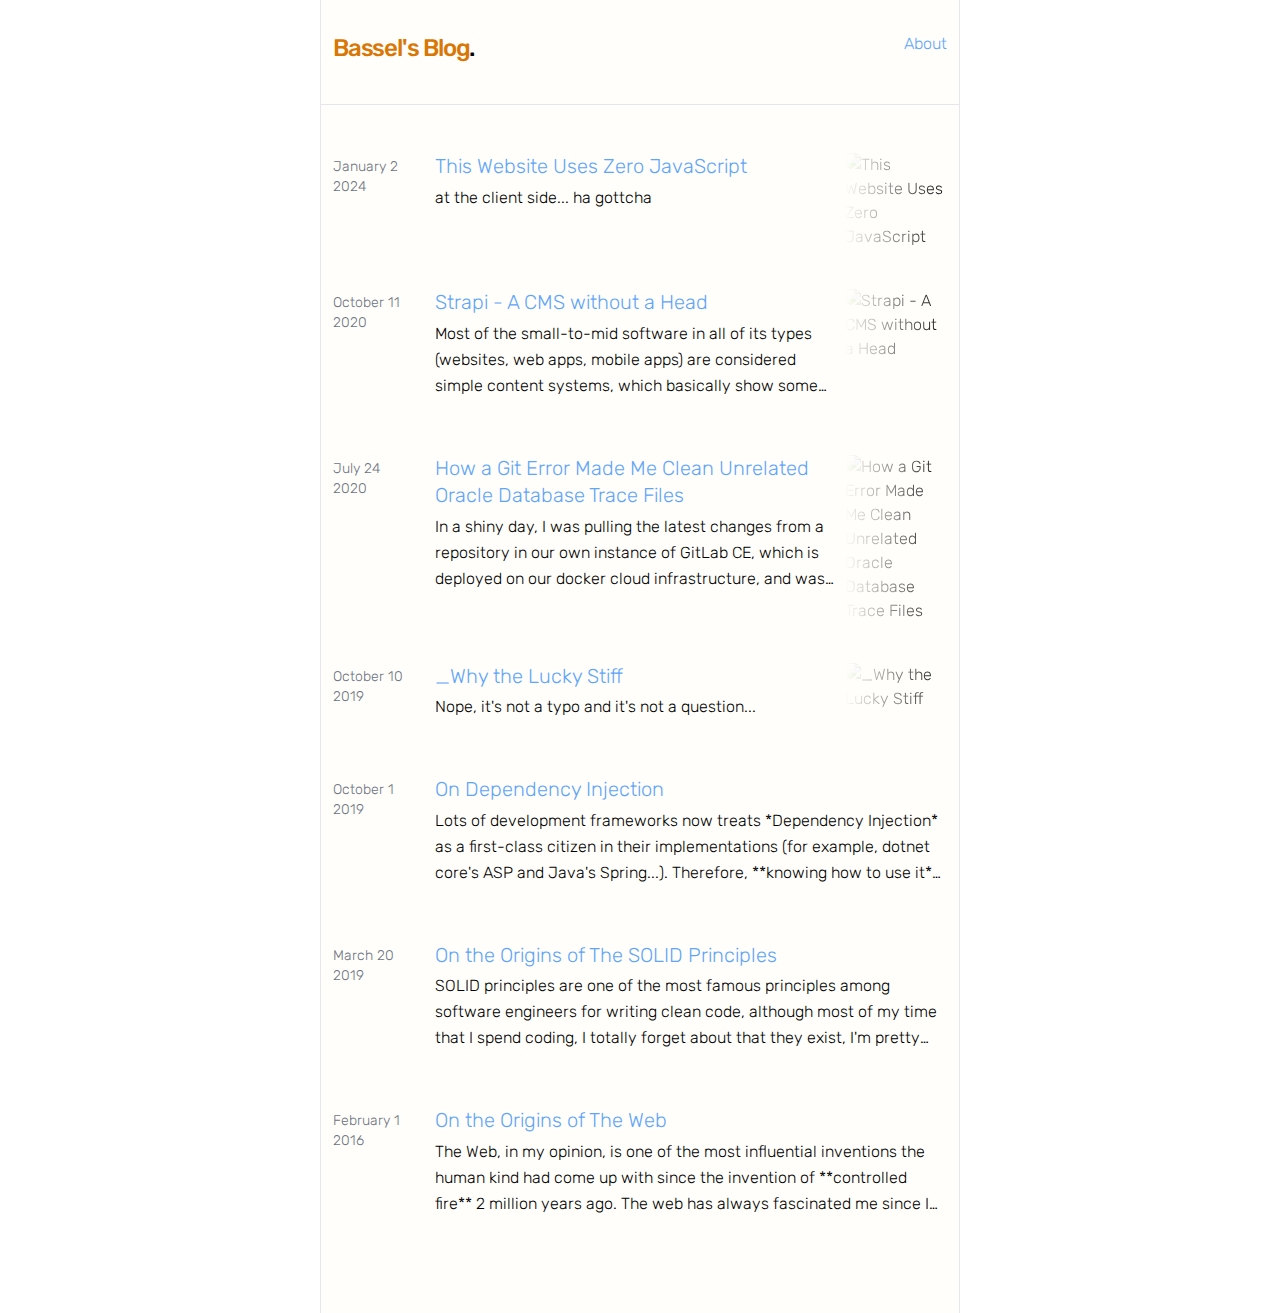
==== index.html @ ca0fd5a9 "07-01-2024" ====
<!DOCTYPE html><html lang="en"><head><meta charSet="utf-8"/><meta name="viewport" content="width=device-width"/><link rel="shortcut icon" href="/favicon.ico"/><title>Bassel&#x27;s Blog</title><meta property="og:image" content="https://res.cloudinary.com/bass3l/image/upload/q_auto/v1704662335/og-image_pcf7vp.jpg"/><meta property="og:title" content="Bassel&#x27;s Blog"/><meta property="og:description" content="A personal sketch board"/><meta name="description" content="A personal sketch board"/><meta name="twitter:card" content="summary"/><meta name="next-head-count" content="9"/><link rel="preload" href="/_next/static/css/03543f66facc0d97.css" as="style" crossorigin=""/><link rel="stylesheet" href="/_next/static/css/03543f66facc0d97.css" crossorigin="" data-n-g=""/><noscript data-n-css=""></noscript></head><body><div id="__next"><div class="container min-h-screen w-full md:w-4/5 lg:w-3/5 xl:w-3/6 mx-auto border-r border-l"><main><div class="grid grid-cols-2 md:grid-cols-4 border-b px-3 bg-amber-50/25"><h2 class="text-xl md:text-2xl font-medium tracking-tight md:tracking-tighter leading-tight mb-10 mt-8"><a class="hover:underline text-amber-600" href="/">Bassel&#x27;s Blog</a>.</h2><div class="md:col-span-3 text-right mb-10 mt-8"><a class="hover:underline text-blue-400 pl-4" href="/about">About</a></div></div><div class="min-h-screen bg-amber-50/25 pb-10 pt-12 px-3 "><div class="grid grid-cols-1 md:grid-cols-6 mb-10"><div class="hidden md:block text-sm mb-4 text-gray-500 mr-5 mt-1"><div class="flex flex-col"><time dateTime="2024-01-02">January	2</time><time>2024</time></div></div><div class="col-span-4"><h3 class="text-xl mb-1 leading-snug"><a class="hover:underline text-blue-400" href="/blog/this-website-uses-zero-javascript">This Website Uses Zero JavaScript</a></h3><div class="block md:hidden text-sm mb-4 text-gray-500 mr-5 mt-1"><div class="flex flex-col"><time dateTime="2024-01-02">January	2</time><time>2024</time></div></div><p class="text-md leading-relaxed mb-4 line-clamp-3">at the client side... ha gottcha</p></div><img class="h-full object-cover gradient-mask-b-0 md:gradient-mask-l-0" src="https://res.cloudinary.com/bass3l/image/upload/q_auto/v1704641303/this-website-uses-zero-javascript_s4yczm.jpg" alt="This Website Uses Zero JavaScript"/></div><div class="grid grid-cols-1 md:grid-cols-6 mb-10"><div class="hidden md:block text-sm mb-4 text-gray-500 mr-5 mt-1"><div class="flex flex-col"><time dateTime="2020-10-11">October	11</time><time>2020</time></div></div><div class="col-span-4"><h3 class="text-xl mb-1 leading-snug"><a class="hover:underline text-blue-400" href="/blog/strapi-a-cms-without-a-head">Strapi - A CMS without a Head</a></h3><div class="block md:hidden text-sm mb-4 text-gray-500 mr-5 mt-1"><div class="flex flex-col"><time dateTime="2020-10-11">October	11</time><time>2020</time></div></div><p class="text-md leading-relaxed mb-4 line-clamp-3">Most of the small-to-mid software in all of its types (websites, web apps, mobile apps) are considered simple content systems, which basically show some categorized content that an end-user can interact with</p></div><img class="h-full object-cover gradient-mask-b-0 md:gradient-mask-l-0" src="https://res.cloudinary.com/bass3l/image/upload/v1602443853/going-headless_jr13xa.jpg" alt="Strapi - A CMS without a Head"/></div><div class="grid grid-cols-1 md:grid-cols-6 mb-10"><div class="hidden md:block text-sm mb-4 text-gray-500 mr-5 mt-1"><div class="flex flex-col"><time dateTime="2020-07-24">July	24</time><time>2020</time></div></div><div class="col-span-4"><h3 class="text-xl mb-1 leading-snug"><a class="hover:underline text-blue-400" href="/blog/how-a-git-error-made-me-clear-unrelated-oracle-trace-files">How a Git Error Made Me Clean Unrelated Oracle Database Trace Files</a></h3><div class="block md:hidden text-sm mb-4 text-gray-500 mr-5 mt-1"><div class="flex flex-col"><time dateTime="2020-07-24">July	24</time><time>2020</time></div></div><p class="text-md leading-relaxed mb-4 line-clamp-3">In a shiny day, I was pulling the latest changes from a repository in our own instance of GitLab CE, which is deployed on our docker cloud infrastructure, and was faced with a weird error, I&#x27;ve checked my colleagues and most of them were encountering this error in a random-fashion, this is how it went on.</p></div><img class="h-full object-cover gradient-mask-b-0 md:gradient-mask-l-0" src="https://res.cloudinary.com/bass3l/image/upload/v1595589177/gitlab-and-docker_qunu9e.png" alt="How a Git Error Made Me Clean Unrelated Oracle Database Trace Files"/></div><div class="grid grid-cols-1 md:grid-cols-6 mb-10"><div class="hidden md:block text-sm mb-4 text-gray-500 mr-5 mt-1"><div class="flex flex-col"><time dateTime="2019-10-10">October	10</time><time>2019</time></div></div><div class="col-span-4"><h3 class="text-xl mb-1 leading-snug"><a class="hover:underline text-blue-400" href="/blog/_why-the-lucky-stiff">_Why the Lucky Stiff</a></h3><div class="block md:hidden text-sm mb-4 text-gray-500 mr-5 mt-1"><div class="flex flex-col"><time dateTime="2019-10-10">October	10</time><time>2019</time></div></div><p class="text-md leading-relaxed mb-4 line-clamp-3">Nope, it&#x27;s not a typo and it&#x27;s not a question...</p></div><img class="h-full object-cover gradient-mask-b-0 md:gradient-mask-l-0" src="https://res.cloudinary.com/bass3l/image/upload/v1570739691/why-the-lucky-stiff_hge6v1.jpg" alt="_Why the Lucky Stiff"/></div><div class="grid grid-cols-1 md:grid-cols-6 mb-10"><div class="hidden md:block text-sm mb-4 text-gray-500 mr-5 mt-1"><div class="flex flex-col"><time dateTime="2019-10-01">October	1</time><time>2019</time></div></div><div class="col-span-5"><h3 class="text-xl mb-1 leading-snug"><a class="hover:underline text-blue-400" href="/blog/on-dependency-injection">On Dependency Injection</a></h3><div class="block md:hidden text-sm mb-4 text-gray-500 mr-5 mt-1"><div class="flex flex-col"><time dateTime="2019-10-01">October	1</time><time>2019</time></div></div><p class="text-md leading-relaxed mb-4 line-clamp-3">Lots of development frameworks now treats *Dependency Injection* as a first-class citizen in their implementations (for example, dotnet core&#x27;s ASP and Java&#x27;s Spring...). Therefore, **knowing how to use it** is guaranteed at lots of software engineers, but **knowing why and when to use it** is what made me write this post as all of my posts :P.</p></div></div><div class="grid grid-cols-1 md:grid-cols-6 mb-10"><div class="hidden md:block text-sm mb-4 text-gray-500 mr-5 mt-1"><div class="flex flex-col"><time dateTime="2019-03-20">March	20</time><time>2019</time></div></div><div class="col-span-5"><h3 class="text-xl mb-1 leading-snug"><a class="hover:underline text-blue-400" href="/blog/on-the-origins-of-the-solid-principles">On the Origins of The SOLID Principles</a></h3><div class="block md:hidden text-sm mb-4 text-gray-500 mr-5 mt-1"><div class="flex flex-col"><time dateTime="2019-03-20">March	20</time><time>2019</time></div></div><p class="text-md leading-relaxed mb-4 line-clamp-3">SOLID principles are one of the most famous principles among software engineers for writing clean code, although most of my time that I spend coding, I totally forget about that they exist, I&#x27;m pretty sure that most of us apply them one way or another without explicitly thinking about them.</p></div></div><div class="grid grid-cols-1 md:grid-cols-6 mb-10"><div class="hidden md:block text-sm mb-4 text-gray-500 mr-5 mt-1"><div class="flex flex-col"><time dateTime="2016-02-01">February	1</time><time>2016</time></div></div><div class="col-span-5"><h3 class="text-xl mb-1 leading-snug"><a class="hover:underline text-blue-400" href="/blog/on-the-origins-of-the-web">On the Origins of The Web</a></h3><div class="block md:hidden text-sm mb-4 text-gray-500 mr-5 mt-1"><div class="flex flex-col"><time dateTime="2016-02-01">February	1</time><time>2016</time></div></div><p class="text-md leading-relaxed mb-4 line-clamp-3">The Web, in my opinion, is one of the most influential inventions the human kind had come up with since the invention of **controlled fire** 2 million years ago. The web has always fascinated me since I was a child. I remember back in the days - 12 years or so -  my first tries of programming was creating some *html* pages and linking them together with some *css* style sheets that made my pages look cool, and since then... I&#x27;ve fallen in love.</p></div></div></div></main></div></div></body></html>
---- _next/static/css/03543f66facc0d97.css ----
/*
! tailwindcss v3.4.1 | MIT License | https://tailwindcss.com
*/*,:after,:before{box-sizing:border-box;border:0 solid #e5e7eb}:after,:before{--tw-content:""}:host,html{line-height:1.5;-webkit-text-size-adjust:100%;-moz-tab-size:4;-o-tab-size:4;tab-size:4;font-family:ui-sans-serif,system-ui,sans-serif,Apple Color Emoji,Segoe UI Emoji,Segoe UI Symbol,Noto Color Emoji;font-feature-settings:normal;font-variation-settings:normal;-webkit-tap-highlight-color:transparent}body{margin:0;line-height:inherit}hr{height:0;color:inherit;border-top-width:1px}abbr:where([title]){-webkit-text-decoration:underline dotted;text-decoration:underline dotted}h1,h2,h3,h4,h5,h6{font-size:inherit;font-weight:inherit}a{color:inherit;text-decoration:inherit}b,strong{font-weight:bolder}code,kbd,pre,samp{font-family:ui-monospace,SFMono-Regular,Menlo,Monaco,Consolas,Liberation Mono,Courier New,monospace;font-feature-settings:normal;font-variation-settings:normal;font-size:1em}small{font-size:80%}sub,sup{font-size:75%;line-height:0;position:relative;vertical-align:baseline}sub{bottom:-.25em}sup{top:-.5em}table{text-indent:0;border-color:inherit;border-collapse:collapse}button,input,optgroup,select,textarea{font-family:inherit;font-feature-settings:inherit;font-variation-settings:inherit;font-size:100%;font-weight:inherit;line-height:inherit;color:inherit;margin:0;padding:0}button,select{text-transform:none}[type=button],[type=reset],[type=submit],button{-webkit-appearance:button;background-color:transparent;background-image:none}:-moz-focusring{outline:auto}:-moz-ui-invalid{box-shadow:none}progress{vertical-align:baseline}::-webkit-inner-spin-button,::-webkit-outer-spin-button{height:auto}[type=search]{-webkit-appearance:textfield;outline-offset:-2px}::-webkit-search-decoration{-webkit-appearance:none}::-webkit-file-upload-button{-webkit-appearance:button;font:inherit}summary{display:list-item}blockquote,dd,dl,figure,h1,h2,h3,h4,h5,h6,hr,p,pre{margin:0}fieldset{margin:0}fieldset,legend{padding:0}menu,ol,ul{list-style:none;margin:0;padding:0}dialog{padding:0}textarea{resize:vertical}input::-moz-placeholder,textarea::-moz-placeholder{opacity:1;color:#9ca3af}input::placeholder,textarea::placeholder{opacity:1;color:#9ca3af}[role=button],button{cursor:pointer}:disabled{cursor:default}audio,canvas,embed,iframe,img,object,svg,video{display:block;vertical-align:middle}img,video{max-width:100%;height:auto}[hidden]{display:none}@font-face{font-family:Rubik;src:url(/fonts/Rubik-Light.ttf);font-weight:300;font-style:normal}@font-face{font-family:Rubik;src:url(/fonts/Rubik-Regular.ttf);font-weight:400;font-style:normal}@font-face{font-family:Rubik;src:url(/fonts/Rubik-Medium.ttf);font-weight:medium;font-style:normal}@font-face{font-family:Rubik;src:url(/fonts/Rubik-Bold.ttf);font-weight:700;font-style:normal}html{font-family:Rubik,system-ui,sans-serif;font-weight:300}*,:after,:before{--tw-border-spacing-x:0;--tw-border-spacing-y:0;--tw-translate-x:0;--tw-translate-y:0;--tw-rotate:0;--tw-skew-x:0;--tw-skew-y:0;--tw-scale-x:1;--tw-scale-y:1;--tw-pan-x: ;--tw-pan-y: ;--tw-pinch-zoom: ;--tw-scroll-snap-strictness:proximity;--tw-gradient-from-position: ;--tw-gradient-via-position: ;--tw-gradient-to-position: ;--tw-ordinal: ;--tw-slashed-zero: ;--tw-numeric-figure: ;--tw-numeric-spacing: ;--tw-numeric-fraction: ;--tw-ring-inset: ;--tw-ring-offset-width:0px;--tw-ring-offset-color:#fff;--tw-ring-color:rgba(59,130,246,.5);--tw-ring-offset-shadow:0 0 #0000;--tw-ring-shadow:0 0 #0000;--tw-shadow:0 0 #0000;--tw-shadow-colored:0 0 #0000;--tw-blur: ;--tw-brightness: ;--tw-contrast: ;--tw-grayscale: ;--tw-hue-rotate: ;--tw-invert: ;--tw-saturate: ;--tw-sepia: ;--tw-drop-shadow: ;--tw-backdrop-blur: ;--tw-backdrop-brightness: ;--tw-backdrop-contrast: ;--tw-backdrop-grayscale: ;--tw-backdrop-hue-rotate: ;--tw-backdrop-invert: ;--tw-backdrop-opacity: ;--tw-backdrop-saturate: ;--tw-backdrop-sepia: }::backdrop{--tw-border-spacing-x:0;--tw-border-spacing-y:0;--tw-translate-x:0;--tw-translate-y:0;--tw-rotate:0;--tw-skew-x:0;--tw-skew-y:0;--tw-scale-x:1;--tw-scale-y:1;--tw-pan-x: ;--tw-pan-y: ;--tw-pinch-zoom: ;--tw-scroll-snap-strictness:proximity;--tw-gradient-from-position: ;--tw-gradient-via-position: ;--tw-gradient-to-position: ;--tw-ordinal: ;--tw-slashed-zero: ;--tw-numeric-figure: ;--tw-numeric-spacing: ;--tw-numeric-fraction: ;--tw-ring-inset: ;--tw-ring-offset-width:0px;--tw-ring-offset-color:#fff;--tw-ring-color:rgba(59,130,246,.5);--tw-ring-offset-shadow:0 0 #0000;--tw-ring-shadow:0 0 #0000;--tw-shadow:0 0 #0000;--tw-shadow-colored:0 0 #0000;--tw-blur: ;--tw-brightness: ;--tw-contrast: ;--tw-grayscale: ;--tw-hue-rotate: ;--tw-invert: ;--tw-saturate: ;--tw-sepia: ;--tw-drop-shadow: ;--tw-backdrop-blur: ;--tw-backdrop-brightness: ;--tw-backdrop-contrast: ;--tw-backdrop-grayscale: ;--tw-backdrop-hue-rotate: ;--tw-backdrop-invert: ;--tw-backdrop-opacity: ;--tw-backdrop-saturate: ;--tw-backdrop-sepia: }.container{width:100%}@media (min-width:640px){.container{max-width:640px}}@media (min-width:768px){.container{max-width:768px}}@media (min-width:1024px){.container{max-width:1024px}}@media (min-width:1280px){.container{max-width:1280px}}@media (min-width:1536px){.container{max-width:1536px}}.col-span-2{grid-column:span 2/span 2}.col-span-4{grid-column:span 4/span 4}.col-span-5{grid-column:span 5/span 5}.mx-auto{margin-left:auto;margin-right:auto}.mb-1{margin-bottom:.25rem}.mb-10{margin-bottom:2.5rem}.mb-32{margin-bottom:8rem}.mb-4{margin-bottom:1rem}.mb-8{margin-bottom:2rem}.mr-5{margin-right:1.25rem}.mt-1{margin-top:.25rem}.mt-5{margin-top:1.25rem}.mt-8{margin-top:2rem}.line-clamp-3{overflow:hidden;display:-webkit-box;-webkit-box-orient:vertical;-webkit-line-clamp:3}.block{display:block}.flex{display:flex}.grid{display:grid}.hidden{display:none}.h-full{height:100%}.min-h-screen{min-height:100vh}.w-full{width:100%}.grid-cols-1{grid-template-columns:repeat(1,minmax(0,1fr))}.grid-cols-2{grid-template-columns:repeat(2,minmax(0,1fr))}.flex-row{flex-direction:row}.flex-col{flex-direction:column}.items-center{align-items:center}.space-x-1>:not([hidden])~:not([hidden]){--tw-space-x-reverse:0;margin-right:calc(.25rem * var(--tw-space-x-reverse));margin-left:calc(.25rem * calc(1 - var(--tw-space-x-reverse)))}.whitespace-pre-line{white-space:pre-line}.rounded-full{border-radius:9999px}.border-b{border-bottom-width:1px}.border-l{border-left-width:1px}.border-r{border-right-width:1px}.bg-amber-50\/25{background-color:rgba(255,251,235,.25)}.object-contain{-o-object-fit:contain;object-fit:contain}.object-cover{-o-object-fit:cover;object-fit:cover}.px-3{padding-left:.75rem;padding-right:.75rem}.pb-10{padding-bottom:2.5rem}.pl-2{padding-left:.5rem}.pl-4{padding-left:1rem}.pt-12{padding-top:3rem}.text-center{text-align:center}.text-right{text-align:right}.text-3xl{font-size:1.875rem;line-height:2.25rem}.text-lg{font-size:1.125rem;line-height:1.75rem}.text-sm{font-size:.875rem;line-height:1.25rem}.text-xl{font-size:1.25rem;line-height:1.75rem}.font-bold{font-weight:700}.font-medium{font-weight:500}.leading-relaxed{line-height:1.625}.leading-snug{line-height:1.375}.leading-tight{line-height:1.25}.tracking-tight{letter-spacing:-.025em}.tracking-tighter{letter-spacing:-.05em}.text-amber-600{--tw-text-opacity:1;color:rgb(217 119 6/var(--tw-text-opacity))}.text-blue-400{--tw-text-opacity:1;color:rgb(96 165 250/var(--tw-text-opacity))}.text-gray-500{--tw-text-opacity:1;color:rgb(107 114 128/var(--tw-text-opacity))}.shadow-sm{--tw-shadow:0 1px 2px 0 rgba(0,0,0,.05);--tw-shadow-colored:0 1px 2px 0 var(--tw-shadow-color);box-shadow:var(--tw-ring-offset-shadow,0 0 #0000),var(--tw-ring-shadow,0 0 #0000),var(--tw-shadow)}.transition-shadow{transition-property:box-shadow;transition-timing-function:cubic-bezier(.4,0,.2,1);transition-duration:.15s}.duration-200{transition-duration:.2s}.gradient-mask-b-0{-webkit-mask-image:linear-gradient(180deg,#000 0,transparent);mask-image:linear-gradient(180deg,#000 0,transparent)}.hover\:underline:hover{text-decoration-line:underline}.hover\:shadow-lg:hover{--tw-shadow:0 10px 15px -3px rgba(0,0,0,.1),0 4px 6px -4px rgba(0,0,0,.1);--tw-shadow-colored:0 10px 15px -3px var(--tw-shadow-color),0 4px 6px -4px var(--tw-shadow-color);box-shadow:var(--tw-ring-offset-shadow,0 0 #0000),var(--tw-ring-shadow,0 0 #0000),var(--tw-shadow)}@media (min-width:768px){.md\:col-span-3{grid-column:span 3/span 3}.md\:block{display:block}.md\:hidden{display:none}.md\:w-2\/3{width:66.666667%}.md\:w-4\/5{width:80%}.md\:grid-cols-3{grid-template-columns:repeat(3,minmax(0,1fr))}.md\:grid-cols-4{grid-template-columns:repeat(4,minmax(0,1fr))}.md\:grid-cols-6{grid-template-columns:repeat(6,minmax(0,1fr))}.md\:text-2xl{font-size:1.5rem;line-height:2rem}.md\:tracking-tighter{letter-spacing:-.05em}.md\:gradient-mask-l-0{-webkit-mask-image:linear-gradient(270deg,#000 0,transparent);mask-image:linear-gradient(270deg,#000 0,transparent)}}@media (min-width:1024px){.lg\:w-3\/5{width:60%}}@media (min-width:1280px){.xl\:w-3\/6{width:50%}}
---- _next/static/css/03543f66facc0d97.css ----
/*
! tailwindcss v3.4.1 | MIT License | https://tailwindcss.com
*/*,:after,:before{box-sizing:border-box;border:0 solid #e5e7eb}:after,:before{--tw-content:""}:host,html{line-height:1.5;-webkit-text-size-adjust:100%;-moz-tab-size:4;-o-tab-size:4;tab-size:4;font-family:ui-sans-serif,system-ui,sans-serif,Apple Color Emoji,Segoe UI Emoji,Segoe UI Symbol,Noto Color Emoji;font-feature-settings:normal;font-variation-settings:normal;-webkit-tap-highlight-color:transparent}body{margin:0;line-height:inherit}hr{height:0;color:inherit;border-top-width:1px}abbr:where([title]){-webkit-text-decoration:underline dotted;text-decoration:underline dotted}h1,h2,h3,h4,h5,h6{font-size:inherit;font-weight:inherit}a{color:inherit;text-decoration:inherit}b,strong{font-weight:bolder}code,kbd,pre,samp{font-family:ui-monospace,SFMono-Regular,Menlo,Monaco,Consolas,Liberation Mono,Courier New,monospace;font-feature-settings:normal;font-variation-settings:normal;font-size:1em}small{font-size:80%}sub,sup{font-size:75%;line-height:0;position:relative;vertical-align:baseline}sub{bottom:-.25em}sup{top:-.5em}table{text-indent:0;border-color:inherit;border-collapse:collapse}button,input,optgroup,select,textarea{font-family:inherit;font-feature-settings:inherit;font-variation-settings:inherit;font-size:100%;font-weight:inherit;line-height:inherit;color:inherit;margin:0;padding:0}button,select{text-transform:none}[type=button],[type=reset],[type=submit],button{-webkit-appearance:button;background-color:transparent;background-image:none}:-moz-focusring{outline:auto}:-moz-ui-invalid{box-shadow:none}progress{vertical-align:baseline}::-webkit-inner-spin-button,::-webkit-outer-spin-button{height:auto}[type=search]{-webkit-appearance:textfield;outline-offset:-2px}::-webkit-search-decoration{-webkit-appearance:none}::-webkit-file-upload-button{-webkit-appearance:button;font:inherit}summary{display:list-item}blockquote,dd,dl,figure,h1,h2,h3,h4,h5,h6,hr,p,pre{margin:0}fieldset{margin:0}fieldset,legend{padding:0}menu,ol,ul{list-style:none;margin:0;padding:0}dialog{padding:0}textarea{resize:vertical}input::-moz-placeholder,textarea::-moz-placeholder{opacity:1;color:#9ca3af}input::placeholder,textarea::placeholder{opacity:1;color:#9ca3af}[role=button],button{cursor:pointer}:disabled{cursor:default}audio,canvas,embed,iframe,img,object,svg,video{display:block;vertical-align:middle}img,video{max-width:100%;height:auto}[hidden]{display:none}@font-face{font-family:Rubik;src:url(/fonts/Rubik-Light.ttf);font-weight:300;font-style:normal}@font-face{font-family:Rubik;src:url(/fonts/Rubik-Regular.ttf);font-weight:400;font-style:normal}@font-face{font-family:Rubik;src:url(/fonts/Rubik-Medium.ttf);font-weight:medium;font-style:normal}@font-face{font-family:Rubik;src:url(/fonts/Rubik-Bold.ttf);font-weight:700;font-style:normal}html{font-family:Rubik,system-ui,sans-serif;font-weight:300}*,:after,:before{--tw-border-spacing-x:0;--tw-border-spacing-y:0;--tw-translate-x:0;--tw-translate-y:0;--tw-rotate:0;--tw-skew-x:0;--tw-skew-y:0;--tw-scale-x:1;--tw-scale-y:1;--tw-pan-x: ;--tw-pan-y: ;--tw-pinch-zoom: ;--tw-scroll-snap-strictness:proximity;--tw-gradient-from-position: ;--tw-gradient-via-position: ;--tw-gradient-to-position: ;--tw-ordinal: ;--tw-slashed-zero: ;--tw-numeric-figure: ;--tw-numeric-spacing: ;--tw-numeric-fraction: ;--tw-ring-inset: ;--tw-ring-offset-width:0px;--tw-ring-offset-color:#fff;--tw-ring-color:rgba(59,130,246,.5);--tw-ring-offset-shadow:0 0 #0000;--tw-ring-shadow:0 0 #0000;--tw-shadow:0 0 #0000;--tw-shadow-colored:0 0 #0000;--tw-blur: ;--tw-brightness: ;--tw-contrast: ;--tw-grayscale: ;--tw-hue-rotate: ;--tw-invert: ;--tw-saturate: ;--tw-sepia: ;--tw-drop-shadow: ;--tw-backdrop-blur: ;--tw-backdrop-brightness: ;--tw-backdrop-contrast: ;--tw-backdrop-grayscale: ;--tw-backdrop-hue-rotate: ;--tw-backdrop-invert: ;--tw-backdrop-opacity: ;--tw-backdrop-saturate: ;--tw-backdrop-sepia: }::backdrop{--tw-border-spacing-x:0;--tw-border-spacing-y:0;--tw-translate-x:0;--tw-translate-y:0;--tw-rotate:0;--tw-skew-x:0;--tw-skew-y:0;--tw-scale-x:1;--tw-scale-y:1;--tw-pan-x: ;--tw-pan-y: ;--tw-pinch-zoom: ;--tw-scroll-snap-strictness:proximity;--tw-gradient-from-position: ;--tw-gradient-via-position: ;--tw-gradient-to-position: ;--tw-ordinal: ;--tw-slashed-zero: ;--tw-numeric-figure: ;--tw-numeric-spacing: ;--tw-numeric-fraction: ;--tw-ring-inset: ;--tw-ring-offset-width:0px;--tw-ring-offset-color:#fff;--tw-ring-color:rgba(59,130,246,.5);--tw-ring-offset-shadow:0 0 #0000;--tw-ring-shadow:0 0 #0000;--tw-shadow:0 0 #0000;--tw-shadow-colored:0 0 #0000;--tw-blur: ;--tw-brightness: ;--tw-contrast: ;--tw-grayscale: ;--tw-hue-rotate: ;--tw-invert: ;--tw-saturate: ;--tw-sepia: ;--tw-drop-shadow: ;--tw-backdrop-blur: ;--tw-backdrop-brightness: ;--tw-backdrop-contrast: ;--tw-backdrop-grayscale: ;--tw-backdrop-hue-rotate: ;--tw-backdrop-invert: ;--tw-backdrop-opacity: ;--tw-backdrop-saturate: ;--tw-backdrop-sepia: }.container{width:100%}@media (min-width:640px){.container{max-width:640px}}@media (min-width:768px){.container{max-width:768px}}@media (min-width:1024px){.container{max-width:1024px}}@media (min-width:1280px){.container{max-width:1280px}}@media (min-width:1536px){.container{max-width:1536px}}.col-span-2{grid-column:span 2/span 2}.col-span-4{grid-column:span 4/span 4}.col-span-5{grid-column:span 5/span 5}.mx-auto{margin-left:auto;margin-right:auto}.mb-1{margin-bottom:.25rem}.mb-10{margin-bottom:2.5rem}.mb-32{margin-bottom:8rem}.mb-4{margin-bottom:1rem}.mb-8{margin-bottom:2rem}.mr-5{margin-right:1.25rem}.mt-1{margin-top:.25rem}.mt-5{margin-top:1.25rem}.mt-8{margin-top:2rem}.line-clamp-3{overflow:hidden;display:-webkit-box;-webkit-box-orient:vertical;-webkit-line-clamp:3}.block{display:block}.flex{display:flex}.grid{display:grid}.hidden{display:none}.h-full{height:100%}.min-h-screen{min-height:100vh}.w-full{width:100%}.grid-cols-1{grid-template-columns:repeat(1,minmax(0,1fr))}.grid-cols-2{grid-template-columns:repeat(2,minmax(0,1fr))}.flex-row{flex-direction:row}.flex-col{flex-direction:column}.items-center{align-items:center}.space-x-1>:not([hidden])~:not([hidden]){--tw-space-x-reverse:0;margin-right:calc(.25rem * var(--tw-space-x-reverse));margin-left:calc(.25rem * calc(1 - var(--tw-space-x-reverse)))}.whitespace-pre-line{white-space:pre-line}.rounded-full{border-radius:9999px}.border-b{border-bottom-width:1px}.border-l{border-left-width:1px}.border-r{border-right-width:1px}.bg-amber-50\/25{background-color:rgba(255,251,235,.25)}.object-contain{-o-object-fit:contain;object-fit:contain}.object-cover{-o-object-fit:cover;object-fit:cover}.px-3{padding-left:.75rem;padding-right:.75rem}.pb-10{padding-bottom:2.5rem}.pl-2{padding-left:.5rem}.pl-4{padding-left:1rem}.pt-12{padding-top:3rem}.text-center{text-align:center}.text-right{text-align:right}.text-3xl{font-size:1.875rem;line-height:2.25rem}.text-lg{font-size:1.125rem;line-height:1.75rem}.text-sm{font-size:.875rem;line-height:1.25rem}.text-xl{font-size:1.25rem;line-height:1.75rem}.font-bold{font-weight:700}.font-medium{font-weight:500}.leading-relaxed{line-height:1.625}.leading-snug{line-height:1.375}.leading-tight{line-height:1.25}.tracking-tight{letter-spacing:-.025em}.tracking-tighter{letter-spacing:-.05em}.text-amber-600{--tw-text-opacity:1;color:rgb(217 119 6/var(--tw-text-opacity))}.text-blue-400{--tw-text-opacity:1;color:rgb(96 165 250/var(--tw-text-opacity))}.text-gray-500{--tw-text-opacity:1;color:rgb(107 114 128/var(--tw-text-opacity))}.shadow-sm{--tw-shadow:0 1px 2px 0 rgba(0,0,0,.05);--tw-shadow-colored:0 1px 2px 0 var(--tw-shadow-color);box-shadow:var(--tw-ring-offset-shadow,0 0 #0000),var(--tw-ring-shadow,0 0 #0000),var(--tw-shadow)}.transition-shadow{transition-property:box-shadow;transition-timing-function:cubic-bezier(.4,0,.2,1);transition-duration:.15s}.duration-200{transition-duration:.2s}.gradient-mask-b-0{-webkit-mask-image:linear-gradient(180deg,#000 0,transparent);mask-image:linear-gradient(180deg,#000 0,transparent)}.hover\:underline:hover{text-decoration-line:underline}.hover\:shadow-lg:hover{--tw-shadow:0 10px 15px -3px rgba(0,0,0,.1),0 4px 6px -4px rgba(0,0,0,.1);--tw-shadow-colored:0 10px 15px -3px var(--tw-shadow-color),0 4px 6px -4px var(--tw-shadow-color);box-shadow:var(--tw-ring-offset-shadow,0 0 #0000),var(--tw-ring-shadow,0 0 #0000),var(--tw-shadow)}@media (min-width:768px){.md\:col-span-3{grid-column:span 3/span 3}.md\:block{display:block}.md\:hidden{display:none}.md\:w-2\/3{width:66.666667%}.md\:w-4\/5{width:80%}.md\:grid-cols-3{grid-template-columns:repeat(3,minmax(0,1fr))}.md\:grid-cols-4{grid-template-columns:repeat(4,minmax(0,1fr))}.md\:grid-cols-6{grid-template-columns:repeat(6,minmax(0,1fr))}.md\:text-2xl{font-size:1.5rem;line-height:2rem}.md\:tracking-tighter{letter-spacing:-.05em}.md\:gradient-mask-l-0{-webkit-mask-image:linear-gradient(270deg,#000 0,transparent);mask-image:linear-gradient(270deg,#000 0,transparent)}}@media (min-width:1024px){.lg\:w-3\/5{width:60%}}@media (min-width:1280px){.xl\:w-3\/6{width:50%}}
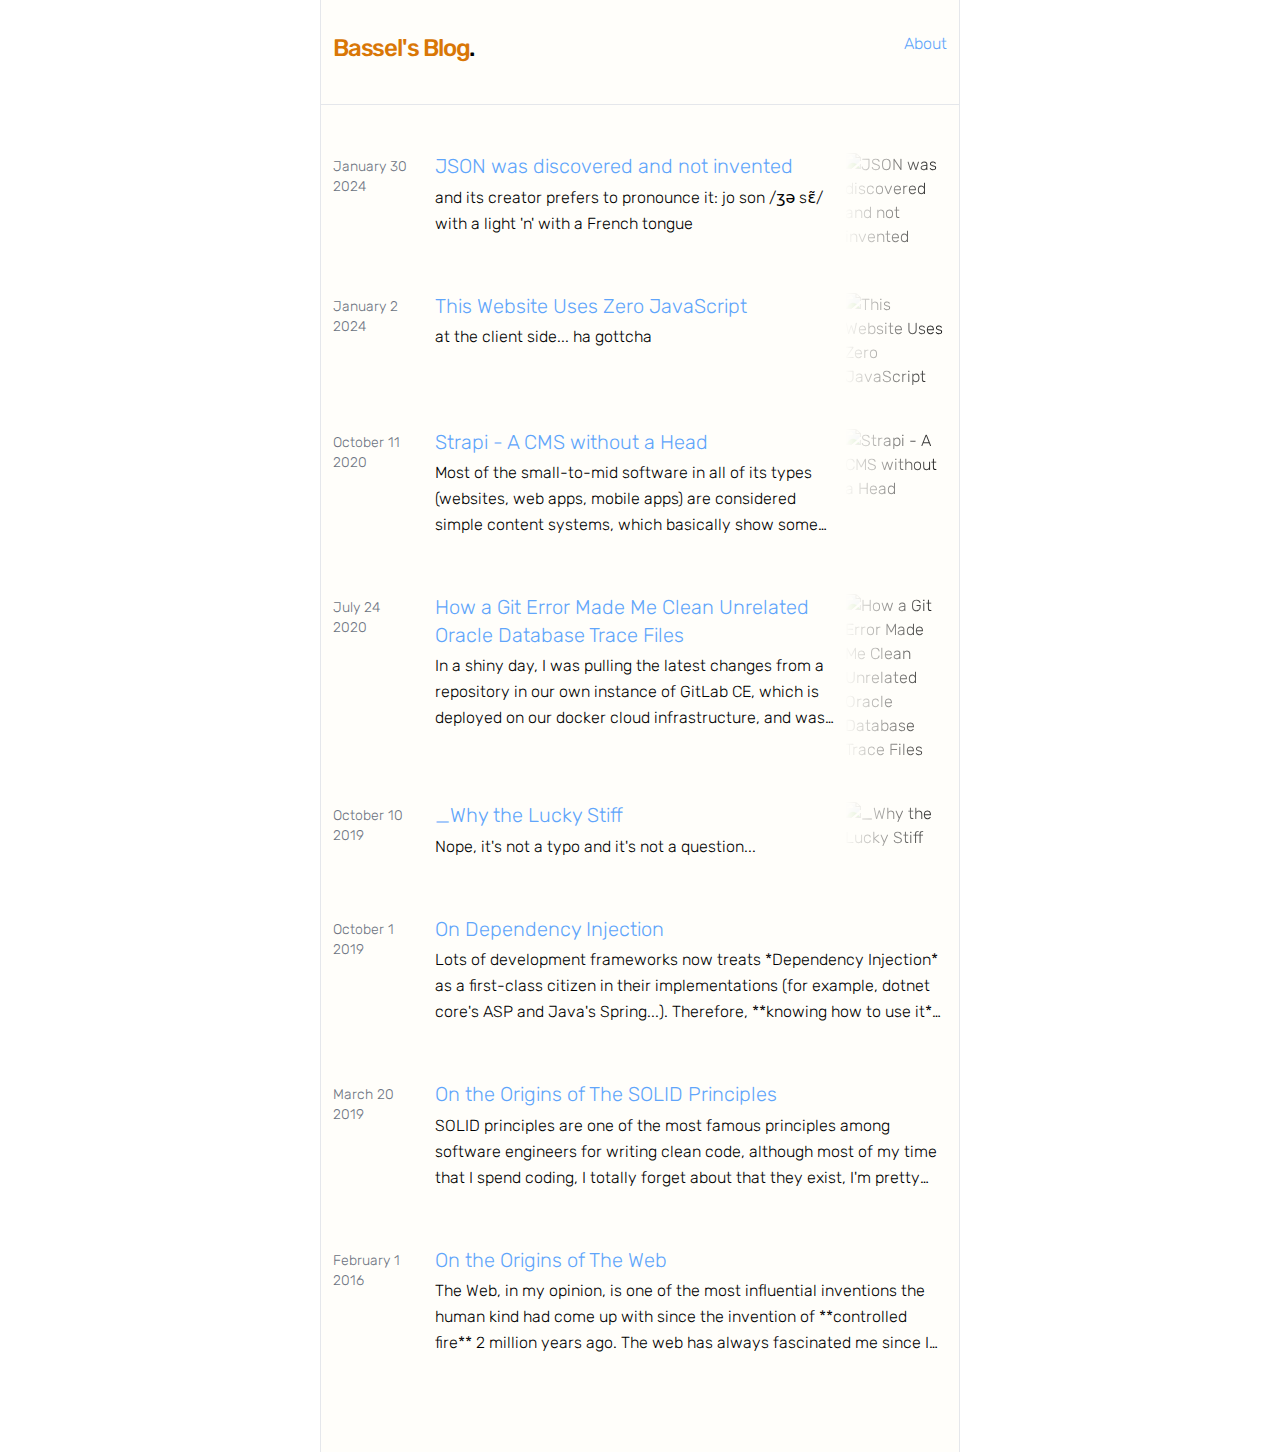
==== commit 38f6c731: "30-01-2024" ====
--- a/index.html
+++ b/index.html
@@ -1 +1 @@
-<!DOCTYPE html><html lang="en"><head><meta charSet="utf-8"/><meta name="viewport" content="width=device-width"/><link rel="shortcut icon" href="/favicon.ico"/><title>Bassel&#x27;s Blog</title><meta property="og:image" content="https://res.cloudinary.com/bass3l/image/upload/q_auto/v1704662335/og-image_pcf7vp.jpg"/><meta property="og:title" content="Bassel&#x27;s Blog"/><meta property="og:description" content="A personal sketch board"/><meta name="description" content="A personal sketch board"/><meta name="twitter:card" content="summary"/><meta name="next-head-count" content="9"/><link rel="preload" href="/_next/static/css/03543f66facc0d97.css" as="style" crossorigin=""/><link rel="stylesheet" href="/_next/static/css/03543f66facc0d97.css" crossorigin="" data-n-g=""/><noscript data-n-css=""></noscript></head><body><div id="__next"><div class="container min-h-screen w-full md:w-4/5 lg:w-3/5 xl:w-3/6 mx-auto border-r border-l"><main><div class="grid grid-cols-2 md:grid-cols-4 border-b px-3 bg-amber-50/25"><h2 class="text-xl md:text-2xl font-medium tracking-tight md:tracking-tighter leading-tight mb-10 mt-8"><a class="hover:underline text-amber-600" href="/">Bassel&#x27;s Blog</a>.</h2><div class="md:col-span-3 text-right mb-10 mt-8"><a class="hover:underline text-blue-400 pl-4" href="/about">About</a></div></div><div class="min-h-screen bg-amber-50/25 pb-10 pt-12 px-3 "><div class="grid grid-cols-1 md:grid-cols-6 mb-10"><div class="hidden md:block text-sm mb-4 text-gray-500 mr-5 mt-1"><div class="flex flex-col"><time dateTime="2024-01-02">January	2</time><time>2024</time></div></div><div class="col-span-4"><h3 class="text-xl mb-1 leading-snug"><a class="hover:underline text-blue-400" href="/blog/this-website-uses-zero-javascript">This Website Uses Zero JavaScript</a></h3><div class="block md:hidden text-sm mb-4 text-gray-500 mr-5 mt-1"><div class="flex flex-col"><time dateTime="2024-01-02">January	2</time><time>2024</time></div></div><p class="text-md leading-relaxed mb-4 line-clamp-3">at the client side... ha gottcha</p></div><img class="h-full object-cover gradient-mask-b-0 md:gradient-mask-l-0" src="https://res.cloudinary.com/bass3l/image/upload/q_auto/v1704641303/this-website-uses-zero-javascript_s4yczm.jpg" alt="This Website Uses Zero JavaScript"/></div><div class="grid grid-cols-1 md:grid-cols-6 mb-10"><div class="hidden md:block text-sm mb-4 text-gray-500 mr-5 mt-1"><div class="flex flex-col"><time dateTime="2020-10-11">October	11</time><time>2020</time></div></div><div class="col-span-4"><h3 class="text-xl mb-1 leading-snug"><a class="hover:underline text-blue-400" href="/blog/strapi-a-cms-without-a-head">Strapi - A CMS without a Head</a></h3><div class="block md:hidden text-sm mb-4 text-gray-500 mr-5 mt-1"><div class="flex flex-col"><time dateTime="2020-10-11">October	11</time><time>2020</time></div></div><p class="text-md leading-relaxed mb-4 line-clamp-3">Most of the small-to-mid software in all of its types (websites, web apps, mobile apps) are considered simple content systems, which basically show some categorized content that an end-user can interact with</p></div><img class="h-full object-cover gradient-mask-b-0 md:gradient-mask-l-0" src="https://res.cloudinary.com/bass3l/image/upload/v1602443853/going-headless_jr13xa.jpg" alt="Strapi - A CMS without a Head"/></div><div class="grid grid-cols-1 md:grid-cols-6 mb-10"><div class="hidden md:block text-sm mb-4 text-gray-500 mr-5 mt-1"><div class="flex flex-col"><time dateTime="2020-07-24">July	24</time><time>2020</time></div></div><div class="col-span-4"><h3 class="text-xl mb-1 leading-snug"><a class="hover:underline text-blue-400" href="/blog/how-a-git-error-made-me-clear-unrelated-oracle-trace-files">How a Git Error Made Me Clean Unrelated Oracle Database Trace Files</a></h3><div class="block md:hidden text-sm mb-4 text-gray-500 mr-5 mt-1"><div class="flex flex-col"><time dateTime="2020-07-24">July	24</time><time>2020</time></div></div><p class="text-md leading-relaxed mb-4 line-clamp-3">In a shiny day, I was pulling the latest changes from a repository in our own instance of GitLab CE, which is deployed on our docker cloud infrastructure, and was faced with a weird error, I&#x27;ve checked my colleagues and most of them were encountering this error in a random-fashion, this is how it went on.</p></div><img class="h-full object-cover gradient-mask-b-0 md:gradient-mask-l-0" src="https://res.cloudinary.com/bass3l/image/upload/v1595589177/gitlab-and-docker_qunu9e.png" alt="How a Git Error Made Me Clean Unrelated Oracle Database Trace Files"/></div><div class="grid grid-cols-1 md:grid-cols-6 mb-10"><div class="hidden md:block text-sm mb-4 text-gray-500 mr-5 mt-1"><div class="flex flex-col"><time dateTime="2019-10-10">October	10</time><time>2019</time></div></div><div class="col-span-4"><h3 class="text-xl mb-1 leading-snug"><a class="hover:underline text-blue-400" href="/blog/_why-the-lucky-stiff">_Why the Lucky Stiff</a></h3><div class="block md:hidden text-sm mb-4 text-gray-500 mr-5 mt-1"><div class="flex flex-col"><time dateTime="2019-10-10">October	10</time><time>2019</time></div></div><p class="text-md leading-relaxed mb-4 line-clamp-3">Nope, it&#x27;s not a typo and it&#x27;s not a question...</p></div><img class="h-full object-cover gradient-mask-b-0 md:gradient-mask-l-0" src="https://res.cloudinary.com/bass3l/image/upload/v1570739691/why-the-lucky-stiff_hge6v1.jpg" alt="_Why the Lucky Stiff"/></div><div class="grid grid-cols-1 md:grid-cols-6 mb-10"><div class="hidden md:block text-sm mb-4 text-gray-500 mr-5 mt-1"><div class="flex flex-col"><time dateTime="2019-10-01">October	1</time><time>2019</time></div></div><div class="col-span-5"><h3 class="text-xl mb-1 leading-snug"><a class="hover:underline text-blue-400" href="/blog/on-dependency-injection">On Dependency Injection</a></h3><div class="block md:hidden text-sm mb-4 text-gray-500 mr-5 mt-1"><div class="flex flex-col"><time dateTime="2019-10-01">October	1</time><time>2019</time></div></div><p class="text-md leading-relaxed mb-4 line-clamp-3">Lots of development frameworks now treats *Dependency Injection* as a first-class citizen in their implementations (for example, dotnet core&#x27;s ASP and Java&#x27;s Spring...). Therefore, **knowing how to use it** is guaranteed at lots of software engineers, but **knowing why and when to use it** is what made me write this post as all of my posts :P.</p></div></div><div class="grid grid-cols-1 md:grid-cols-6 mb-10"><div class="hidden md:block text-sm mb-4 text-gray-500 mr-5 mt-1"><div class="flex flex-col"><time dateTime="2019-03-20">March	20</time><time>2019</time></div></div><div class="col-span-5"><h3 class="text-xl mb-1 leading-snug"><a class="hover:underline text-blue-400" href="/blog/on-the-origins-of-the-solid-principles">On the Origins of The SOLID Principles</a></h3><div class="block md:hidden text-sm mb-4 text-gray-500 mr-5 mt-1"><div class="flex flex-col"><time dateTime="2019-03-20">March	20</time><time>2019</time></div></div><p class="text-md leading-relaxed mb-4 line-clamp-3">SOLID principles are one of the most famous principles among software engineers for writing clean code, although most of my time that I spend coding, I totally forget about that they exist, I&#x27;m pretty sure that most of us apply them one way or another without explicitly thinking about them.</p></div></div><div class="grid grid-cols-1 md:grid-cols-6 mb-10"><div class="hidden md:block text-sm mb-4 text-gray-500 mr-5 mt-1"><div class="flex flex-col"><time dateTime="2016-02-01">February	1</time><time>2016</time></div></div><div class="col-span-5"><h3 class="text-xl mb-1 leading-snug"><a class="hover:underline text-blue-400" href="/blog/on-the-origins-of-the-web">On the Origins of The Web</a></h3><div class="block md:hidden text-sm mb-4 text-gray-500 mr-5 mt-1"><div class="flex flex-col"><time dateTime="2016-02-01">February	1</time><time>2016</time></div></div><p class="text-md leading-relaxed mb-4 line-clamp-3">The Web, in my opinion, is one of the most influential inventions the human kind had come up with since the invention of **controlled fire** 2 million years ago. The web has always fascinated me since I was a child. I remember back in the days - 12 years or so -  my first tries of programming was creating some *html* pages and linking them together with some *css* style sheets that made my pages look cool, and since then... I&#x27;ve fallen in love.</p></div></div></div></main></div></div></body></html>+<!DOCTYPE html><html lang="en"><head><meta charSet="utf-8"/><meta name="viewport" content="width=device-width"/><link rel="shortcut icon" href="/favicon.ico"/><title>Bassel&#x27;s Blog</title><meta property="og:image" content="https://res.cloudinary.com/bass3l/image/upload/q_auto/v1704662335/og-image_pcf7vp.jpg"/><meta property="og:title" content="Bassel&#x27;s Blog"/><meta property="og:description" content="A personal sketch board"/><meta name="description" content="A personal sketch board"/><meta name="twitter:card" content="summary"/><meta name="next-head-count" content="9"/><link rel="preload" href="/_next/static/css/03543f66facc0d97.css" as="style" crossorigin=""/><link rel="stylesheet" href="/_next/static/css/03543f66facc0d97.css" crossorigin="" data-n-g=""/><noscript data-n-css=""></noscript></head><body><div id="__next"><div class="container min-h-screen w-full md:w-4/5 lg:w-3/5 xl:w-3/6 mx-auto border-r border-l"><main><div class="grid grid-cols-2 md:grid-cols-4 border-b px-3 bg-amber-50/25"><h2 class="text-xl md:text-2xl font-medium tracking-tight md:tracking-tighter leading-tight mb-10 mt-8"><a class="hover:underline text-amber-600" href="/">Bassel&#x27;s Blog</a>.</h2><div class="md:col-span-3 text-right mb-10 mt-8"><a class="hover:underline text-blue-400 pl-4" href="/about">About</a></div></div><div class="min-h-screen bg-amber-50/25 pb-10 pt-12 px-3 "><div class="grid grid-cols-1 md:grid-cols-6 mb-10"><div class="hidden md:block text-sm mb-4 text-gray-500 mr-5 mt-1"><div class="flex flex-col"><time dateTime="2024-01-30">January	30</time><time>2024</time></div></div><div class="col-span-4"><h3 class="text-xl mb-1 leading-snug"><a class="hover:underline text-blue-400" href="/blog/json_was_discovered_not_invented">JSON was discovered and not invented</a></h3><div class="block md:hidden text-sm mb-4 text-gray-500 mr-5 mt-1"><div class="flex flex-col"><time dateTime="2024-01-30">January	30</time><time>2024</time></div></div><p class="text-md leading-relaxed mb-4 line-clamp-3">and its creator prefers to pronounce it: jo son /ʒə sɛ̃/ with a light &#x27;n&#x27; with a French tongue</p></div><img class="h-full object-cover gradient-mask-b-0 md:gradient-mask-l-0" src="https://res.cloudinary.com/bass3l/image/upload/q_75/v1706642025/json_ebyiod.jpg" alt="JSON was discovered and not invented"/></div><div class="grid grid-cols-1 md:grid-cols-6 mb-10"><div class="hidden md:block text-sm mb-4 text-gray-500 mr-5 mt-1"><div class="flex flex-col"><time dateTime="2024-01-02">January	2</time><time>2024</time></div></div><div class="col-span-4"><h3 class="text-xl mb-1 leading-snug"><a class="hover:underline text-blue-400" href="/blog/this-website-uses-zero-javascript">This Website Uses Zero JavaScript</a></h3><div class="block md:hidden text-sm mb-4 text-gray-500 mr-5 mt-1"><div class="flex flex-col"><time dateTime="2024-01-02">January	2</time><time>2024</time></div></div><p class="text-md leading-relaxed mb-4 line-clamp-3">at the client side... ha gottcha</p></div><img class="h-full object-cover gradient-mask-b-0 md:gradient-mask-l-0" src="https://res.cloudinary.com/bass3l/image/upload/q_auto/v1704641303/this-website-uses-zero-javascript_s4yczm.jpg" alt="This Website Uses Zero JavaScript"/></div><div class="grid grid-cols-1 md:grid-cols-6 mb-10"><div class="hidden md:block text-sm mb-4 text-gray-500 mr-5 mt-1"><div class="flex flex-col"><time dateTime="2020-10-11">October	11</time><time>2020</time></div></div><div class="col-span-4"><h3 class="text-xl mb-1 leading-snug"><a class="hover:underline text-blue-400" href="/blog/strapi-a-cms-without-a-head">Strapi - A CMS without a Head</a></h3><div class="block md:hidden text-sm mb-4 text-gray-500 mr-5 mt-1"><div class="flex flex-col"><time dateTime="2020-10-11">October	11</time><time>2020</time></div></div><p class="text-md leading-relaxed mb-4 line-clamp-3">Most of the small-to-mid software in all of its types (websites, web apps, mobile apps) are considered simple content systems, which basically show some categorized content that an end-user can interact with</p></div><img class="h-full object-cover gradient-mask-b-0 md:gradient-mask-l-0" src="https://res.cloudinary.com/bass3l/image/upload/v1602443853/going-headless_jr13xa.jpg" alt="Strapi - A CMS without a Head"/></div><div class="grid grid-cols-1 md:grid-cols-6 mb-10"><div class="hidden md:block text-sm mb-4 text-gray-500 mr-5 mt-1"><div class="flex flex-col"><time dateTime="2020-07-24">July	24</time><time>2020</time></div></div><div class="col-span-4"><h3 class="text-xl mb-1 leading-snug"><a class="hover:underline text-blue-400" href="/blog/how-a-git-error-made-me-clear-unrelated-oracle-trace-files">How a Git Error Made Me Clean Unrelated Oracle Database Trace Files</a></h3><div class="block md:hidden text-sm mb-4 text-gray-500 mr-5 mt-1"><div class="flex flex-col"><time dateTime="2020-07-24">July	24</time><time>2020</time></div></div><p class="text-md leading-relaxed mb-4 line-clamp-3">In a shiny day, I was pulling the latest changes from a repository in our own instance of GitLab CE, which is deployed on our docker cloud infrastructure, and was faced with a weird error, I&#x27;ve checked my colleagues and most of them were encountering this error in a random-fashion, this is how it went on.</p></div><img class="h-full object-cover gradient-mask-b-0 md:gradient-mask-l-0" src="https://res.cloudinary.com/bass3l/image/upload/v1595589177/gitlab-and-docker_qunu9e.png" alt="How a Git Error Made Me Clean Unrelated Oracle Database Trace Files"/></div><div class="grid grid-cols-1 md:grid-cols-6 mb-10"><div class="hidden md:block text-sm mb-4 text-gray-500 mr-5 mt-1"><div class="flex flex-col"><time dateTime="2019-10-10">October	10</time><time>2019</time></div></div><div class="col-span-4"><h3 class="text-xl mb-1 leading-snug"><a class="hover:underline text-blue-400" href="/blog/_why-the-lucky-stiff">_Why the Lucky Stiff</a></h3><div class="block md:hidden text-sm mb-4 text-gray-500 mr-5 mt-1"><div class="flex flex-col"><time dateTime="2019-10-10">October	10</time><time>2019</time></div></div><p class="text-md leading-relaxed mb-4 line-clamp-3">Nope, it&#x27;s not a typo and it&#x27;s not a question...</p></div><img class="h-full object-cover gradient-mask-b-0 md:gradient-mask-l-0" src="https://res.cloudinary.com/bass3l/image/upload/v1570739691/why-the-lucky-stiff_hge6v1.jpg" alt="_Why the Lucky Stiff"/></div><div class="grid grid-cols-1 md:grid-cols-6 mb-10"><div class="hidden md:block text-sm mb-4 text-gray-500 mr-5 mt-1"><div class="flex flex-col"><time dateTime="2019-10-01">October	1</time><time>2019</time></div></div><div class="col-span-5"><h3 class="text-xl mb-1 leading-snug"><a class="hover:underline text-blue-400" href="/blog/on-dependency-injection">On Dependency Injection</a></h3><div class="block md:hidden text-sm mb-4 text-gray-500 mr-5 mt-1"><div class="flex flex-col"><time dateTime="2019-10-01">October	1</time><time>2019</time></div></div><p class="text-md leading-relaxed mb-4 line-clamp-3">Lots of development frameworks now treats *Dependency Injection* as a first-class citizen in their implementations (for example, dotnet core&#x27;s ASP and Java&#x27;s Spring...). Therefore, **knowing how to use it** is guaranteed at lots of software engineers, but **knowing why and when to use it** is what made me write this post as all of my posts :P.</p></div></div><div class="grid grid-cols-1 md:grid-cols-6 mb-10"><div class="hidden md:block text-sm mb-4 text-gray-500 mr-5 mt-1"><div class="flex flex-col"><time dateTime="2019-03-20">March	20</time><time>2019</time></div></div><div class="col-span-5"><h3 class="text-xl mb-1 leading-snug"><a class="hover:underline text-blue-400" href="/blog/on-the-origins-of-the-solid-principles">On the Origins of The SOLID Principles</a></h3><div class="block md:hidden text-sm mb-4 text-gray-500 mr-5 mt-1"><div class="flex flex-col"><time dateTime="2019-03-20">March	20</time><time>2019</time></div></div><p class="text-md leading-relaxed mb-4 line-clamp-3">SOLID principles are one of the most famous principles among software engineers for writing clean code, although most of my time that I spend coding, I totally forget about that they exist, I&#x27;m pretty sure that most of us apply them one way or another without explicitly thinking about them.</p></div></div><div class="grid grid-cols-1 md:grid-cols-6 mb-10"><div class="hidden md:block text-sm mb-4 text-gray-500 mr-5 mt-1"><div class="flex flex-col"><time dateTime="2016-02-01">February	1</time><time>2016</time></div></div><div class="col-span-5"><h3 class="text-xl mb-1 leading-snug"><a class="hover:underline text-blue-400" href="/blog/on-the-origins-of-the-web">On the Origins of The Web</a></h3><div class="block md:hidden text-sm mb-4 text-gray-500 mr-5 mt-1"><div class="flex flex-col"><time dateTime="2016-02-01">February	1</time><time>2016</time></div></div><p class="text-md leading-relaxed mb-4 line-clamp-3">The Web, in my opinion, is one of the most influential inventions the human kind had come up with since the invention of **controlled fire** 2 million years ago. The web has always fascinated me since I was a child. I remember back in the days - 12 years or so -  my first tries of programming was creating some *html* pages and linking them together with some *css* style sheets that made my pages look cool, and since then... I&#x27;ve fallen in love.</p></div></div></div></main></div></div></body></html>